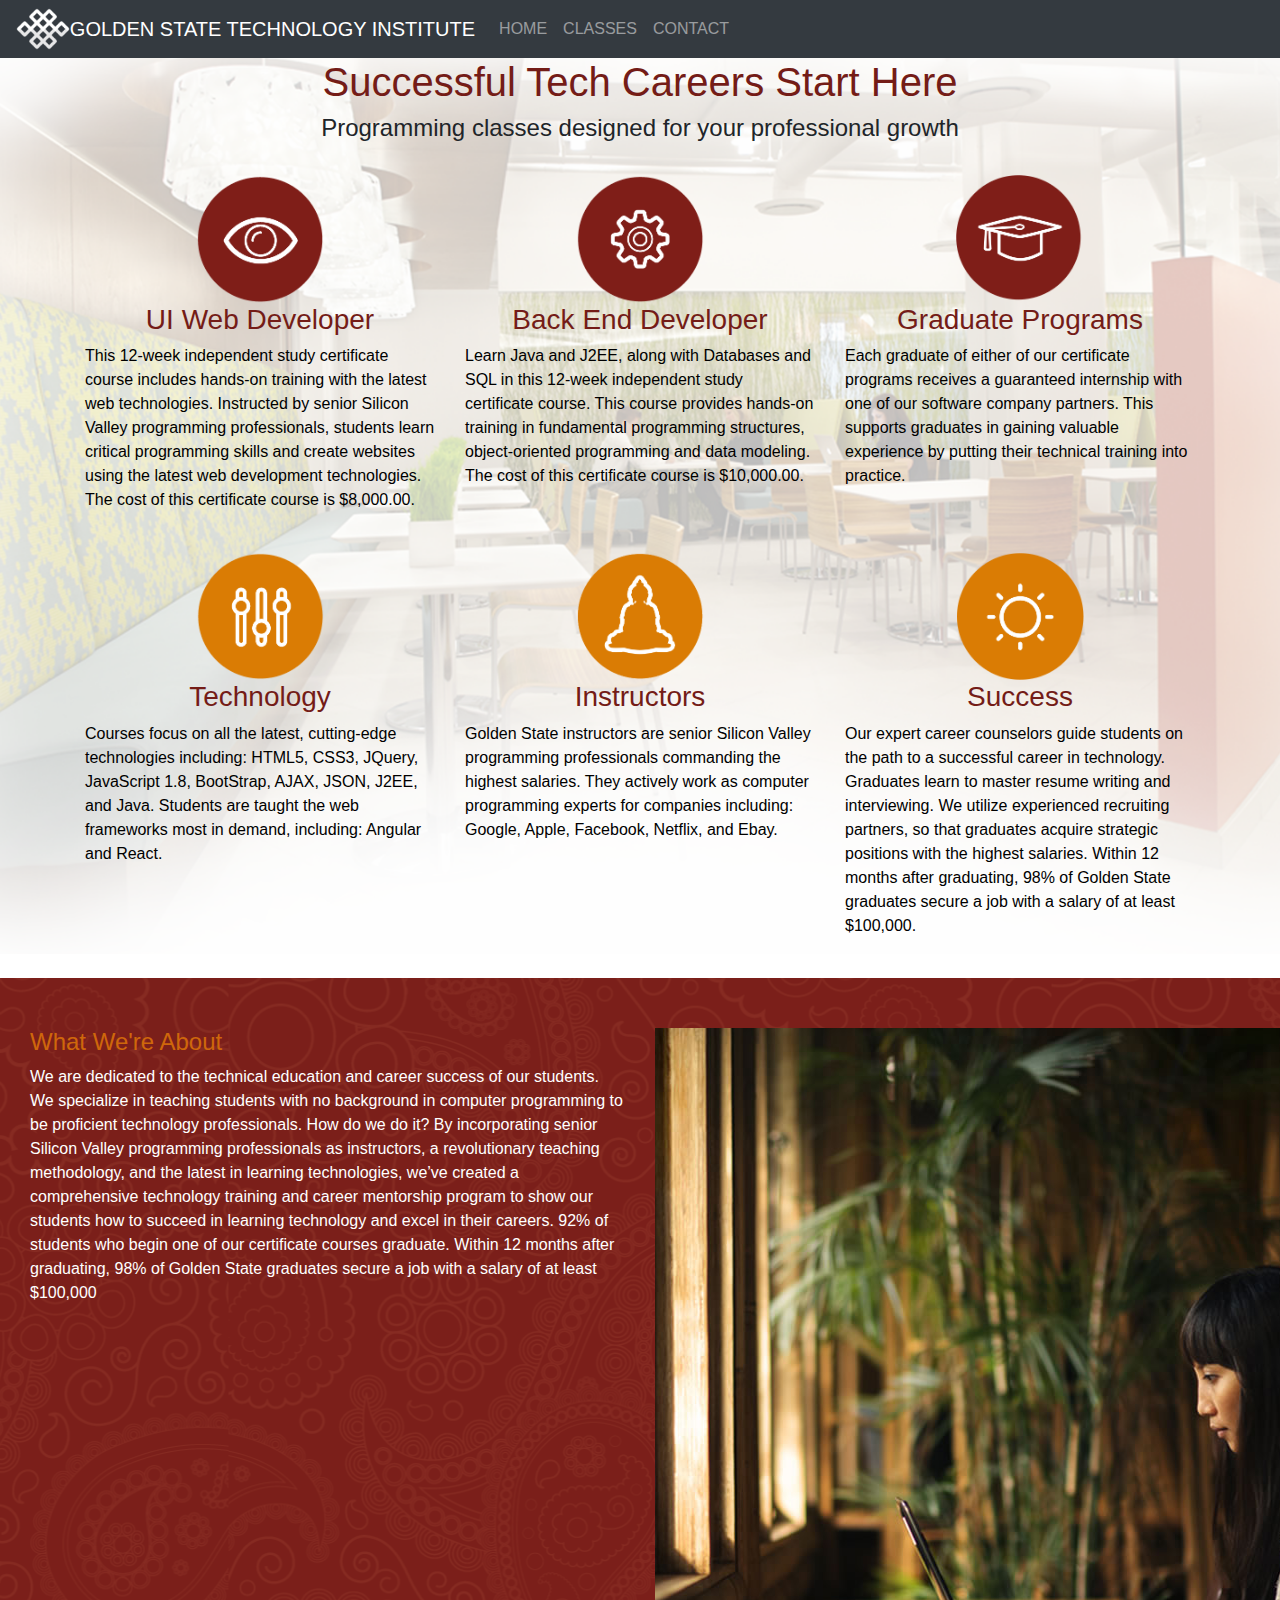
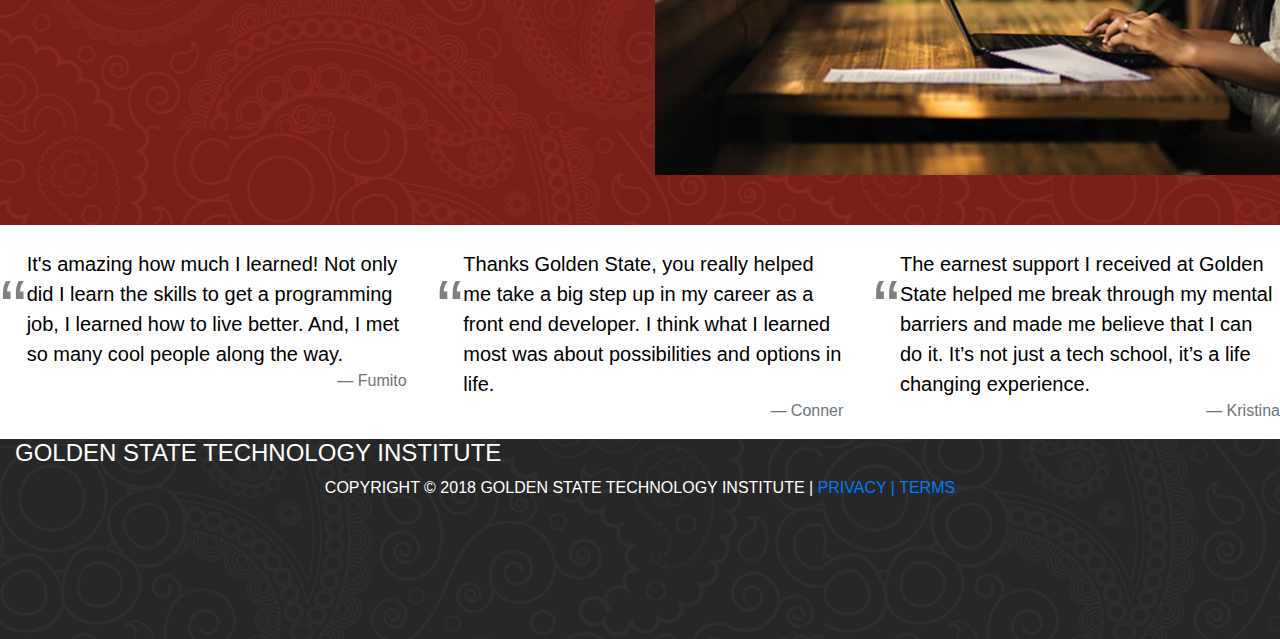
==== GoldenStateTech BootStrap/index.html @ 3959b68e "Added Bootstrap Homework" ====
<!DOCTYPE html>
<html lang="en">
	<head>
		<meta charset="utf-8">
		<meta name="viewport" content="width=device-width, initial-scale=1, shrink-to-fit=no">
		<link href="css/bootstrap.min.css" rel="stylesheet"> 
		<link rel="stylesheet" type="text/css" href="css/css.css"> 
		<title>
			Golden State Technology Institute
		</title>
	</head>
	<body>
		<nav class="navbar navbar-expand-lg navbar-dark bg-dark text-uppercase">  
			<img src="img/logo.png">
		  <a class="navbar-brand" href="#">Golden State Technology Institute</a>
		  <button class="navbar-toggler" type="button" data-toggle="collapse" data-target="#navbarSupportedContent" aria-controls="navbarSupportedContent" aria-expanded="false" aria-label="Toggle navigation">
			 <span class="navbar-toggler-icon"></span>
		  </button>

		  <div class="collapse navbar-collapse" id="navbarSupportedContent">
			 <ul class="navbar-nav mr-auto">
				<li class="nav-item" id="active">
				  <a class="nav-link" href="#">Home <span class="sr-only">(current)</span></a>
				</li>
				<li class="nav-item">
				  <a class="nav-link" href="#">Classes</a>
				</li> 
				<li class="nav-item">
				  <a class="nav-link" href="#">Contact</a>
				</li>
				</ul>
		  </div>
		</nav> 

		<section class="top-info container-fluid"> 
			<div class="container"> 
			<div class="text-center">
			<h1>Successful Tech Careers Start Here</h1>
			<h4>Programming classes designed for your professional growth</h4> 
			</div>
			<br>
			<div class="row">
				<div class="col-4">
					<img class="icon" src="img/icon1.png">
					<h3>UI Web Developer</h3>
					<p>This 12-week independent study certificate course includes hands-on training with the latest web technologies. Instructed by senior Silicon Valley programming professionals, students learn critical programming skills and create websites using the latest web development technologies. The cost of this certificate course is $8,000.00.</p>
				</div>
				<div class="col-4">
					<img class="icon"  src="img/icon2.png">
					<h3>Back End Developer</h3>
					<p>Learn Java and J2EE, along with Databases and SQL in this 12-week independent study certificate course. This course provides hands-on training in fundamental programming structures, object-oriented programming and data modeling. The cost of this certificate course is $10,000.00.</p>
				</div>
				<div class="col-4">
					<img  class="icon" src="img/icon3.png">
					<h3>Graduate Programs</h3>
					<p>Each graduate of either of our certificate programs receives a guaranteed internship with one of our software company partners. This supports graduates in gaining valuable experience by putting their technical training into practice.</p>
				</div>
			</div>
			<br>
			<div class="row">
				<div class="col-4"> 
					<img  class="icon" src="img/icon4.png">
					<h3>Technology</h3>
					<p>Courses focus on all the latest, cutting-edge technologies including: HTML5, CSS3, JQuery, JavaScript 1.8, BootStrap, AJAX, JSON, J2EE, and Java. Students are taught the web frameworks most in demand, including: Angular and React.</p>
				</div>
				<div class="col-4">
					<img  class="icon" src="img/icon5.png">
					<h3>Instructors</h3>
					<p>Golden State instructors are senior Silicon Valley programming professionals commanding the highest salaries. They actively work as computer programming experts for companies including: Google, Apple, Facebook, Netflix, and Ebay.</p>
				</div>
				<div class="col-4">
					<img  class="icon" src="img/icon6.png">
					<h3>Success</h3>
					<p>Our expert career counselors guide students on the path to a successful career in technology. Graduates learn to master resume writing and interviewing. We utilize experienced recruiting partners, so that graduates acquire strategic positions with the highest salaries. Within 12 months after graduating, 98% of Golden State graduates secure a job with a salary of at least $100,000.</p>
				</div>
			</div>
			</div>
		</section> 
			<br>
		<section class="what-we-are">
			<div class="row">
				<div class="col-lg-6 container">
					<h4>What We're About</h4>
					<p>We are dedicated to the technical education and career success of our students. We specialize in teaching students with no background in computer programming to be proficient technology professionals. How do we do it? By incorporating senior Silicon Valley programming professionals as instructors, a revolutionary teaching methodology, and the latest in learning technologies, we’ve created a comprehensive technology training and career mentorship program to show our students how to succeed in learning technology and excel in their careers. 92% of students who begin one of our certificate courses graduate. Within 12 months after graduating, 98% of Golden State graduates secure a job with a salary of at least $100,000</p>
				</div>
				<div class="img-fluid d-none d-lg-block col-lg-6">
					<img src="img/info_img.jpg"> 
				</div> 
			</div> 
		</section>
			<br>
			<div class="row">
				<blockquote class="col-md-4 blockquote d-sm-block">
					  <span class="quote-mark">“   </span><p class="mb-0"> It's amazing how much I learned! Not only did I learn the skills to get a programming job, I learned how to live better. And, I met so many cool people along the way.</p>
					  <footer class="blockquote-footer text-right">Fumito</footer>
				</blockquote>
				<blockquote class="col-md-4 blockquote  d-sm-block">
					  <span class="quote-mark">“   </span><p class="mb-0"> Thanks Golden State, you really helped me take a big step up in my career as a front end developer. I think what I learned most was about possibilities and options in life.</p>
					  <footer class="blockquote-footer text-right">Conner</footer>
				</blockquote>
				<blockquote class="col-md-4 blockquote  d-sm-block">
					  <span class="quote-mark">“   </span><p class="mb-0"> The earnest support I received at Golden State helped me break through my mental barriers and made me believe that I can do it. It’s not just a tech school, it’s a life changing experience.</p>
					  <footer class="blockquote-footer text-right">Kristina</footer>
				</blockquote>
			</div>

			<footer class="text-uppercase container-fluid real-footer">
				<h4>Golden State Technology Institute</h4> 
				<div class="text-center">
					<span>Copyright © 2018 Golden State Technology Institute    |    </span>
					<a href="#">Privacy    |   </a> 
					<a href="#">Terms</a>
				</div>
			</footer>


		<script src="https://ajax.googleapis.com/ajax/libs/jquery/1.12.4/jquery.min.js"></script>
		<script src="https://cdnjs.cloudflare.com/ajax/libs/popper.js/1.12.9/umd/popper.min.js" integrity="sha384-ApNbgh9B+Y1QKtv3Rn7W3mgPxhU9K/ScQsAP7hUibX39j7fakFPskvXusvfa0b4Q" crossorigin="anonymous"></script>
		<script src="js/bootstrap.min.js"></script>
	</body>
</html>
---- GoldenStateTech BootStrap/css/css.css ----
nav img { 
	max-height: 42px;

}


.top-info {
	background-image: url("../img/billboard.png");
	background-size: cover;
	background-repeat: no-repeat;
	background-position: center;
}


.icon{
	width: 77%;
	max-width: 128px;
	display: block;
    margin-left: auto;
    margin-right: auto;
}

.what-we-are {
	background-image: url("../img/paisley-maroon.png");
	background-repeat: stretch;
	background-size: auto;
	background-position-x: 50%; 
	padding: 50px 30px;

}

.what-we-are p {
	color: white;
}

.what-we-are h4 {
	color: rgb(207,103,11);
	font-variant: bold;
}




#active {
	text-decoration-color: rgb(207,103,11);
	color: rgb(207,103,11);
}

nav {
	display: block;
}

h1 {
	color: rgb(116,28,23);

}
h3 {
	color: rgb(116,28,23);
	text-align: center;
}

 {
	color: rgb(207,103,11);
}

p {
	color: black;
}

.quote-mark {
	font-size: 80px;
	color: gray;
	float: left;
	display: inline;
	height: 100%;
	font-family: "Helvetica";
	/*line-height: 500px;
*/
}

.real-footer {
	background-image: url("../img/paisley-gray.png");
	min-height: 200px;
	color: white;
}
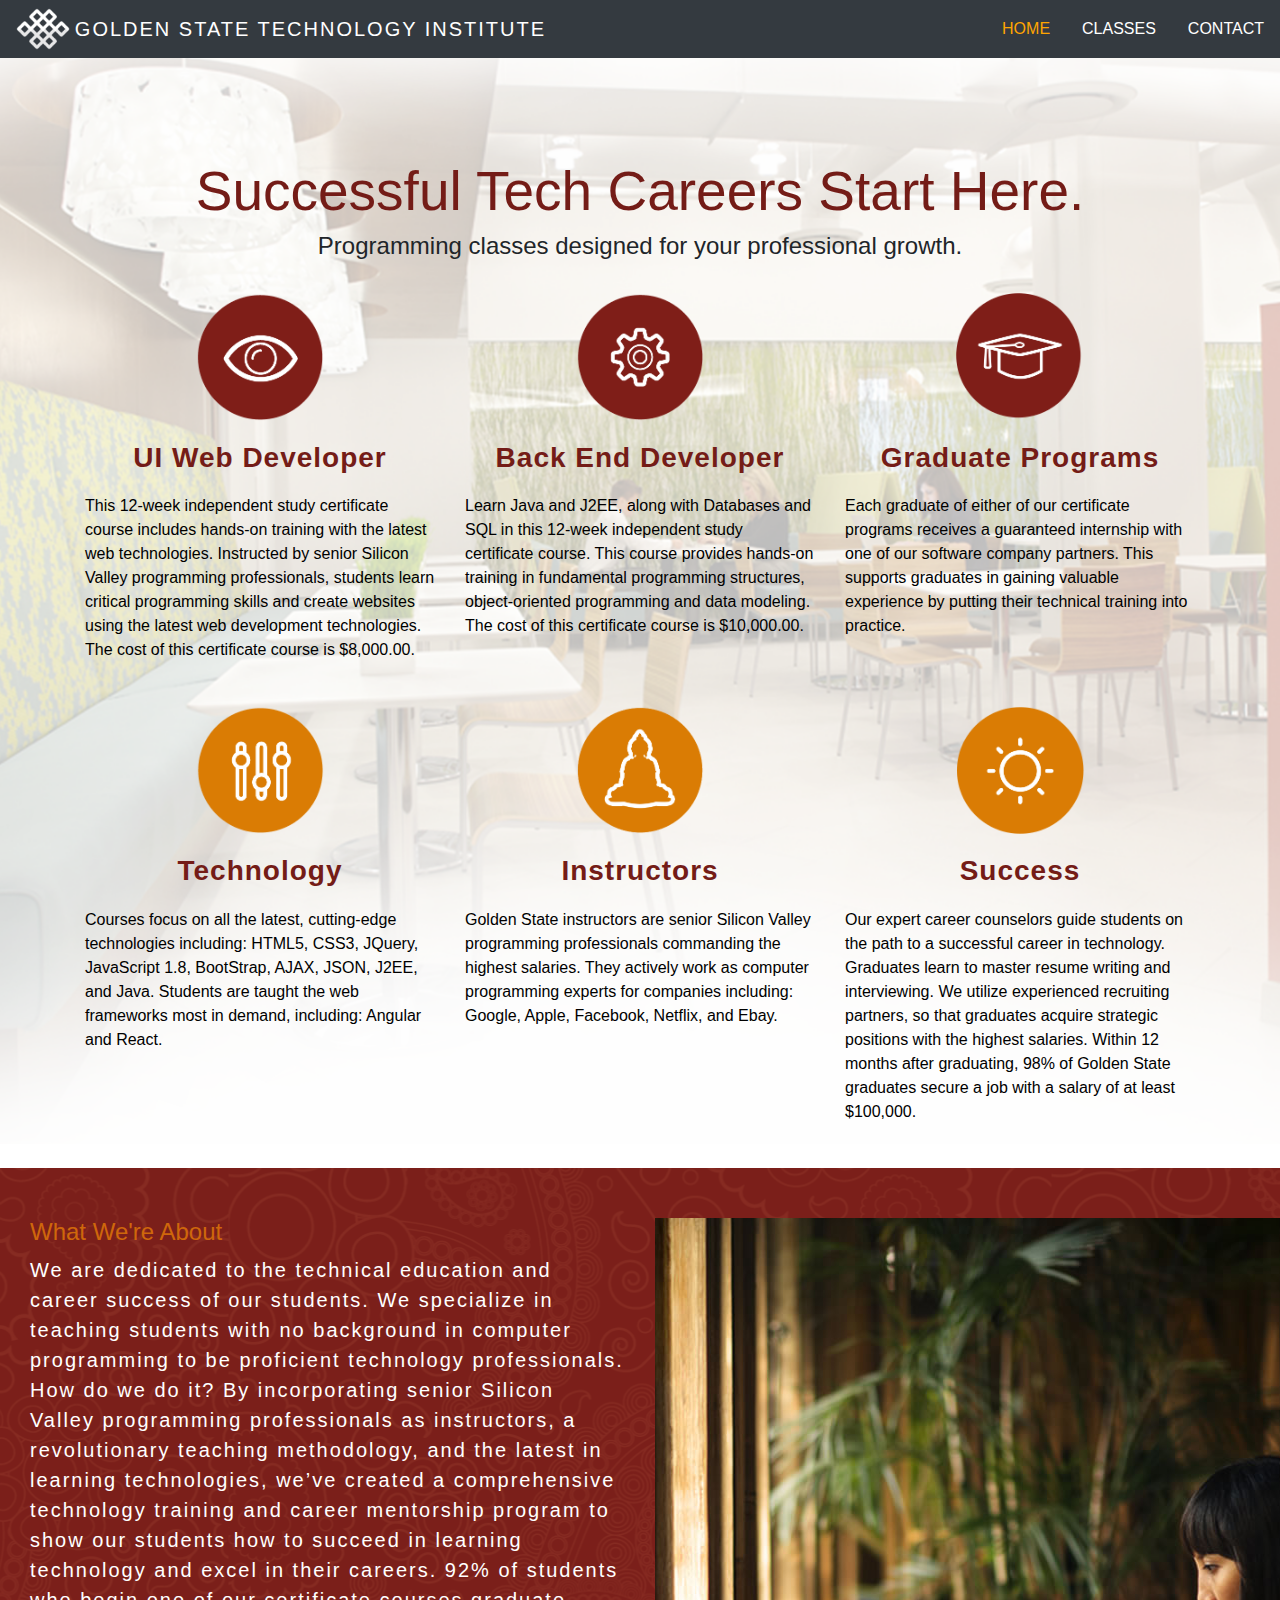
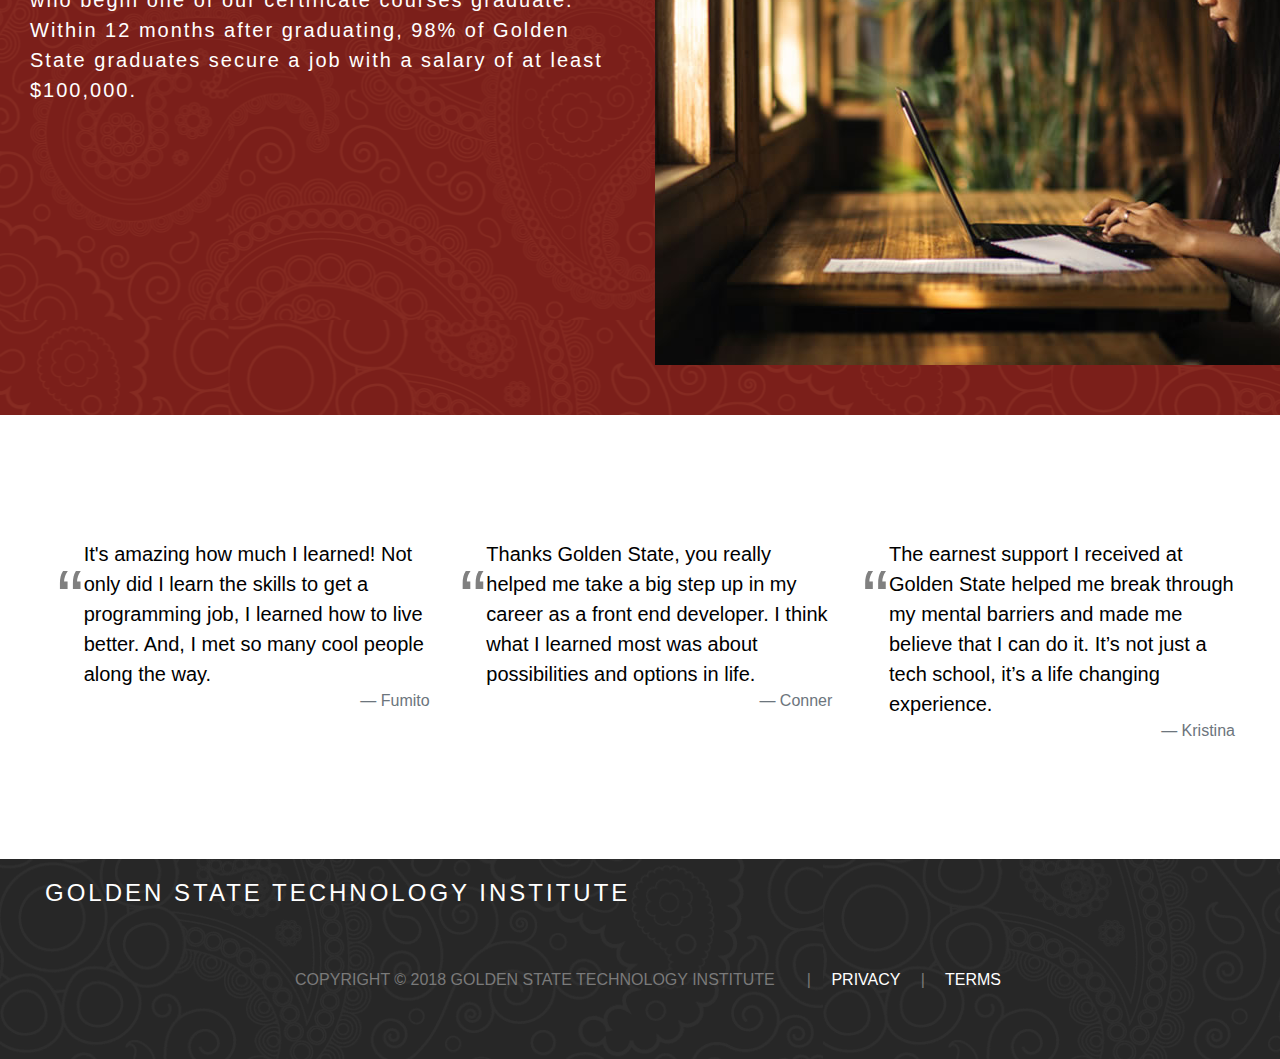
==== commit 4595462b: "Bootstrap + CSS Changes" ====
--- a/GoldenStateTech BootStrap/index.html
+++ b/GoldenStateTech BootStrap/index.html
@@ -13,30 +13,28 @@
 		<nav class="navbar navbar-expand-lg navbar-dark bg-dark text-uppercase">  
 			<img src="img/logo.png">
 		  <a class="navbar-brand" href="#">Golden State Technology Institute</a>
-		  <button class="navbar-toggler" type="button" data-toggle="collapse" data-target="#navbarSupportedContent" aria-controls="navbarSupportedContent" aria-expanded="false" aria-label="Toggle navigation">
+		  <!-- <button class="navbar-toggler" type="button" data-toggle="collapse" data-target="#navbarSupportedContent" aria-controls="navbarSupportedContent" aria-expanded="false" aria-label="Toggle navigation">
 			 <span class="navbar-toggler-icon"></span>
-		  </button>
+		  </button> -->
 
-		  <div class="collapse navbar-collapse" id="navbarSupportedContent">
-			 <ul class="navbar-nav mr-auto">
-				<li class="nav-item" id="active">
-				  <a class="nav-link" href="#">Home <span class="sr-only">(current)</span></a>
-				</li>
-				<li class="nav-item">
-				  <a class="nav-link" href="#">Classes</a>
-				</li> 
-				<li class="nav-item">
-				  <a class="nav-link" href="#">Contact</a>
-				</li>
-				</ul>
-		  </div>
+		<ul class="nav navi-links">
+		  <li class="nav-item">
+			 <a class="nav-link active-link" href="#">Home</a>
+		  </li>
+		  <li class="nav-item">
+			 <a class="nav-link" href="#">Classes</a>
+		  </li>
+		  <li class="nav-item">
+			 <a class="nav-link" href="#">Contact</a>
+		  </li>
+		</ul>
 		</nav> 
 
 		<section class="top-info container-fluid"> 
 			<div class="container"> 
 			<div class="text-center">
-			<h1>Successful Tech Careers Start Here</h1>
-			<h4>Programming classes designed for your professional growth</h4> 
+			<h1>Successful Tech Careers Start Here.</h1>
+			<h4>Programming classes designed for your professional growth.</h4> 
 			</div>
 			<br>
 			<div class="row">
@@ -81,7 +79,7 @@
 			<div class="row">
 				<div class="col-lg-6 container">
 					<h4>What We're About</h4>
-					<p>We are dedicated to the technical education and career success of our students. We specialize in teaching students with no background in computer programming to be proficient technology professionals. How do we do it? By incorporating senior Silicon Valley programming professionals as instructors, a revolutionary teaching methodology, and the latest in learning technologies, we’ve created a comprehensive technology training and career mentorship program to show our students how to succeed in learning technology and excel in their careers. 92% of students who begin one of our certificate courses graduate. Within 12 months after graduating, 98% of Golden State graduates secure a job with a salary of at least $100,000</p>
+					<p>We are dedicated to the technical education and career success of our students. We specialize in teaching students with no background in computer programming to be proficient technology professionals. How do we do it? By incorporating senior Silicon Valley programming professionals as instructors, a revolutionary teaching methodology, and the latest in learning technologies, we’ve created a comprehensive technology training and career mentorship program to show our students how to succeed in learning technology and excel in their careers. 92% of students who begin one of our certificate courses graduate. Within 12 months after graduating, 98% of Golden State graduates secure a job with a salary of at least $100,000.</p>
 				</div>
 				<div class="img-fluid d-none d-lg-block col-lg-6">
 					<img src="img/info_img.jpg"> 
@@ -89,7 +87,7 @@
 			</div> 
 		</section>
 			<br>
-			<div class="row">
+			<div class="row testimonials">
 				<blockquote class="col-md-4 blockquote d-sm-block">
 					  <span class="quote-mark">“   </span><p class="mb-0"> It's amazing how much I learned! Not only did I learn the skills to get a programming job, I learned how to live better. And, I met so many cool people along the way.</p>
 					  <footer class="blockquote-footer text-right">Fumito</footer>
@@ -106,9 +104,9 @@
 
 			<footer class="text-uppercase container-fluid real-footer">
 				<h4>Golden State Technology Institute</h4> 
-				<div class="text-center">
-					<span>Copyright © 2018 Golden State Technology Institute    |    </span>
-					<a href="#">Privacy    |   </a> 
+				<div class="text-center footer-copyright">
+					<span class="copyright-text">Copyright © 2018 Golden State Technology Institute</span><span>|</span>
+					<a href="#">Privacy</a> <span>|</span>
 					<a href="#">Terms</a>
 				</div>
 			</footer>
--- a/GoldenStateTech BootStrap/css/css.css
+++ b/GoldenStateTech BootStrap/css/css.css
@@ -1,18 +1,63 @@
 
+
+.navbar-brand {
+	margin-left: 5px;
+	font-weight: 200;
+	letter-spacing: 2px;
+}
+
+.navi-links {
+    position: absolute;
+    right: 0px;
+    font-weight: 100;
+}
 
 nav img { 
 	max-height: 42px;
 
 }
 
+.active-link {
+	color: orange;
+}
+
+nav a {
+	color: white;
+
+}
+nav a:hover {
+	color: orange;
+	
+}
 
 .top-info {
 	background-image: url("../img/billboard.png");
 	background-size: cover;
 	background-repeat: no-repeat;
 	background-position: center;
+	
+	padding-top: 100px;
+
 }
 
+.top-info h1 {
+	font-size: 55px;
+}
+
+.top-info h4 {
+	font-weight: 300;
+}
+
+.top-info h3 {
+	margin: 20px 0;
+	letter-spacing: 1px;
+	font-weight: 800;
+}
+
+.top-info p {
+	font-weight: 200;
+	margin-bottom: 20px;
+}
 
 .icon{
 	width: 77%;
@@ -29,15 +74,36 @@
 	background-position-x: 50%; 
 	padding: 50px 30px;
 
+
 }
 
 .what-we-are p {
 	color: white;
+	font-size: 1.25rem;
+	font-weight: 200;
+	letter-spacing: 2px;
+	line-height: 30px;
+
 }
 
 .what-we-are h4 {
 	color: rgb(207,103,11);
 	font-variant: bold;
+}
+
+.testimonials {
+	margin: 40px 30px 20px 40px;
+}
+
+@media screen and (min-width: 600px) {
+	.testimonials{
+	margin: 100px 30px 100px 42px;
+	}
+
+}
+
+.testimonials blockquote{
+	font-weight: 200;
 }
 
 
@@ -83,5 +149,37 @@
 .real-footer {
 	background-image: url("../img/paisley-gray.png");
 	min-height: 200px;
+	padding: 20px 0 50px 0;
 	color: white;
-}+}
+
+.real-footer h4 {
+	margin-left: 45px;
+	font: 500 1.25rem;
+	font-weight: 100;
+	letter-spacing: 3px;
+}
+
+.footer-copyright {
+	color: rgb(122, 122, 122);
+	font-weight: 100;
+	margin: 60px auto 0 auto;
+}
+
+.footer-copyright span {
+	
+	padding-right: 16px;
+	padding-left: 16px;
+}
+
+.footer-copyright a {
+	color: white;
+}
+
+.copyright-text {
+	color: rgb(122 122 122);
+}
+
+
+
+
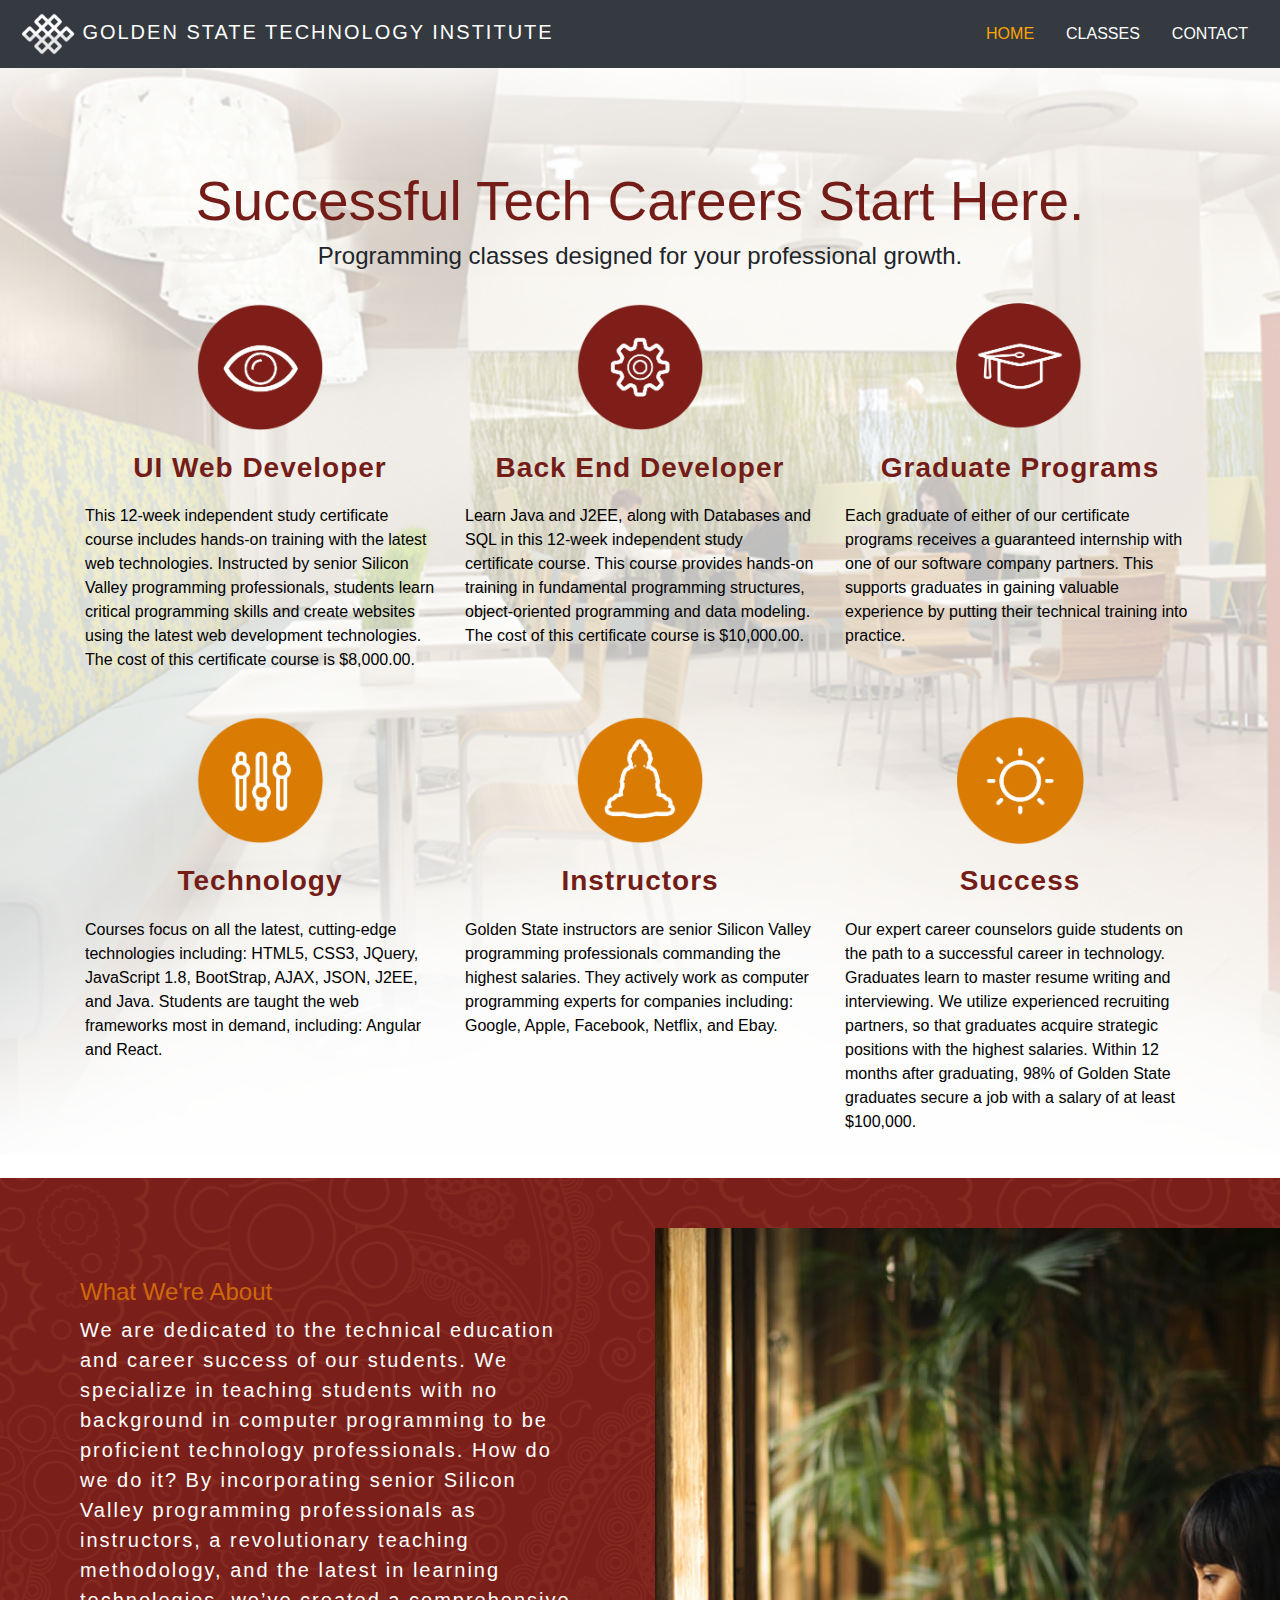
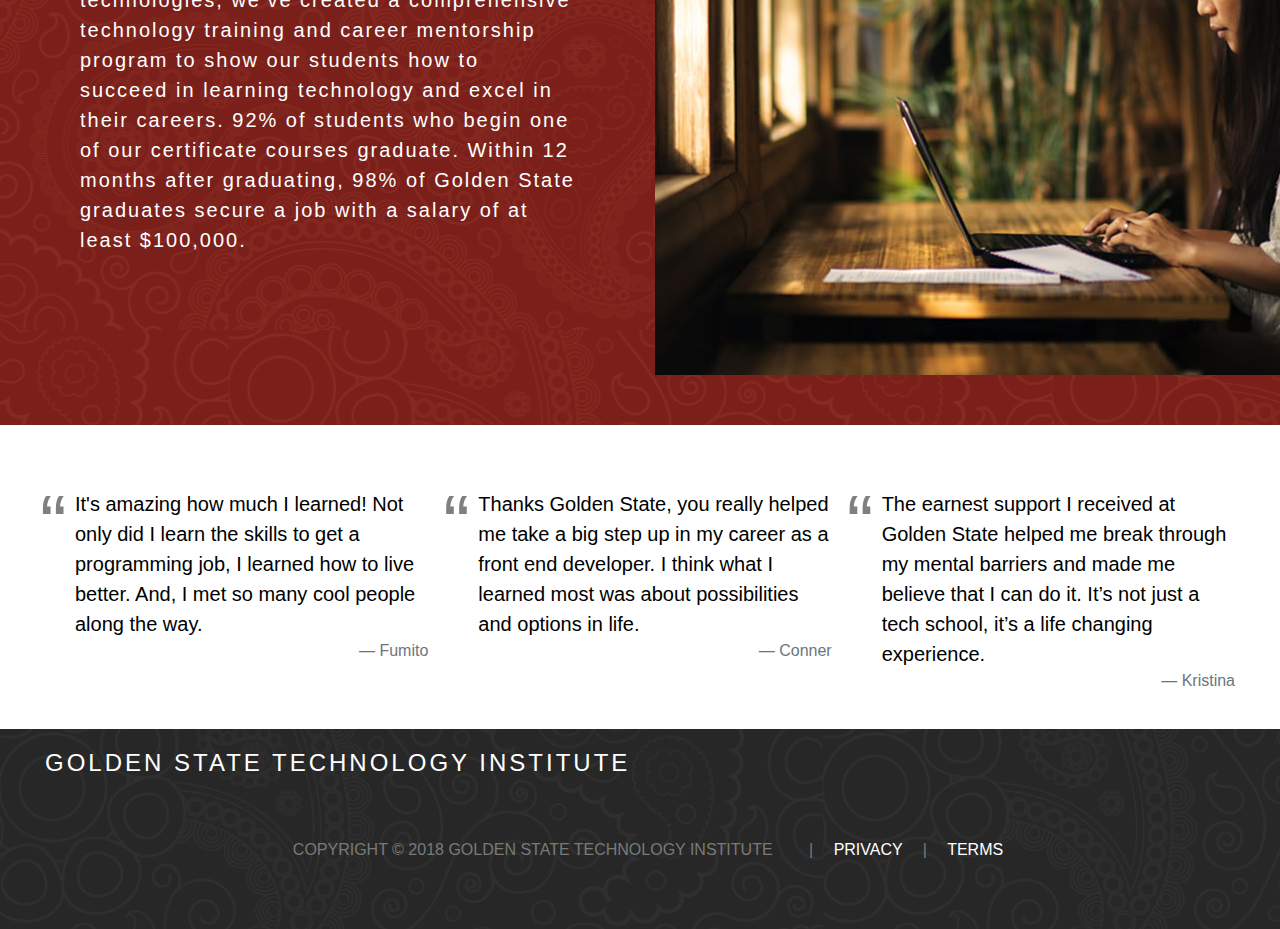
==== commit 793cd7c2: "Completed responsive functionalities" ====
--- a/GoldenStateTech BootStrap/index.html
+++ b/GoldenStateTech BootStrap/index.html
@@ -10,24 +10,44 @@
 		</title>
 	</head>
 	<body>
-		<nav class="navbar navbar-expand-lg navbar-dark bg-dark text-uppercase">  
-			<img src="img/logo.png">
-		  <a class="navbar-brand" href="#">Golden State Technology Institute</a>
+		<nav class="navbar justify-content-between navbar-dark bg-dark text-uppercase">			
+			<a class="navbar-brand" href="#">
+				<img src="img/logo.png">
+				Golden State Tech<span class="nology-institute">nology Institute</span>
+			</a>
 		  <!-- <button class="navbar-toggler" type="button" data-toggle="collapse" data-target="#navbarSupportedContent" aria-controls="navbarSupportedContent" aria-expanded="false" aria-label="Toggle navigation">
 			 <span class="navbar-toggler-icon"></span>
 		  </button> -->
 
-		<ul class="nav navi-links">
-		  <li class="nav-item">
-			 <a class="nav-link active-link" href="#">Home</a>
-		  </li>
-		  <li class="nav-item">
-			 <a class="nav-link" href="#">Classes</a>
-		  </li>
-		  <li class="nav-item">
-			 <a class="nav-link" href="#">Contact</a>
-		  </li>
-		</ul>
+			<ul class="nav navbar-right .large-navigation">
+			  <li class="nav-item">
+				 <a class="nav-link active-link" href="#">Home</a>
+			  </li>
+			  <li class="nav-item">
+				 <a class="nav-link" href="#">Classes</a>
+			  </li>
+			  <li class="nav-item">
+				 <a class="nav-link" href="#">Contact</a>
+			  </li>
+			</ul>
+			
+<!-- 			<div class="btn-group btn-group-toggle" data-toggle="buttons">
+			  <label class="btn btn-secondary active">
+			    <input type="radio" name="options" id="option1" autocomplete="off" checked> Active
+			  </label>
+			  <label class="btn btn-secondary">
+			    <input type="radio" name="options" id="option2" autocomplete="off"> Radio
+			  </label>
+			  <label class="btn btn-secondary">
+			    <input type="radio" name="options" id="option3" autocomplete="off"> Radio
+			  </label>
+			</div> -->
+
+<!-- 			<nav class="nav nav-pills bg-dark flex-column flex-sm-row justify-content-cente small-navigation">
+			  <a class="flex-sm-fill text-sm-center nav-link active-link" href="#">Home</a>
+			  <a class="flex-sm-fill text-sm-center nav-link" href="#">Classes</a>
+			  <a class="flex-sm-fill text-sm-center nav-link" href="#">Content</a>
+			</nav> -->
 		</nav> 
 
 		<section class="top-info container-fluid"> 
@@ -38,17 +58,17 @@
 			</div>
 			<br>
 			<div class="row">
-				<div class="col-4">
+				<div class="col-sm-12 col-lg-4">
 					<img class="icon" src="img/icon1.png">
 					<h3>UI Web Developer</h3>
 					<p>This 12-week independent study certificate course includes hands-on training with the latest web technologies. Instructed by senior Silicon Valley programming professionals, students learn critical programming skills and create websites using the latest web development technologies. The cost of this certificate course is $8,000.00.</p>
 				</div>
-				<div class="col-4">
+				<div class="col-sm-12 col-lg-4">
 					<img class="icon"  src="img/icon2.png">
 					<h3>Back End Developer</h3>
 					<p>Learn Java and J2EE, along with Databases and SQL in this 12-week independent study certificate course. This course provides hands-on training in fundamental programming structures, object-oriented programming and data modeling. The cost of this certificate course is $10,000.00.</p>
 				</div>
-				<div class="col-4">
+				<div class="col-sm-12 col-lg-4">
 					<img  class="icon" src="img/icon3.png">
 					<h3>Graduate Programs</h3>
 					<p>Each graduate of either of our certificate programs receives a guaranteed internship with one of our software company partners. This supports graduates in gaining valuable experience by putting their technical training into practice.</p>
@@ -56,17 +76,17 @@
 			</div>
 			<br>
 			<div class="row">
-				<div class="col-4"> 
+				<div class="col-sm-12 col-lg-4"> 
 					<img  class="icon" src="img/icon4.png">
 					<h3>Technology</h3>
 					<p>Courses focus on all the latest, cutting-edge technologies including: HTML5, CSS3, JQuery, JavaScript 1.8, BootStrap, AJAX, JSON, J2EE, and Java. Students are taught the web frameworks most in demand, including: Angular and React.</p>
 				</div>
-				<div class="col-4">
+				<div class="col-sm-12 col-lg-4">
 					<img  class="icon" src="img/icon5.png">
 					<h3>Instructors</h3>
 					<p>Golden State instructors are senior Silicon Valley programming professionals commanding the highest salaries. They actively work as computer programming experts for companies including: Google, Apple, Facebook, Netflix, and Ebay.</p>
 				</div>
-				<div class="col-4">
+				<div class="col-sm-12 col-lg-4">
 					<img  class="icon" src="img/icon6.png">
 					<h3>Success</h3>
 					<p>Our expert career counselors guide students on the path to a successful career in technology. Graduates learn to master resume writing and interviewing. We utilize experienced recruiting partners, so that graduates acquire strategic positions with the highest salaries. Within 12 months after graduating, 98% of Golden State graduates secure a job with a salary of at least $100,000.</p>
@@ -78,8 +98,10 @@
 		<section class="what-we-are">
 			<div class="row">
 				<div class="col-lg-6 container">
-					<h4>What We're About</h4>
-					<p>We are dedicated to the technical education and career success of our students. We specialize in teaching students with no background in computer programming to be proficient technology professionals. How do we do it? By incorporating senior Silicon Valley programming professionals as instructors, a revolutionary teaching methodology, and the latest in learning technologies, we’ve created a comprehensive technology training and career mentorship program to show our students how to succeed in learning technology and excel in their careers. 92% of students who begin one of our certificate courses graduate. Within 12 months after graduating, 98% of Golden State graduates secure a job with a salary of at least $100,000.</p>
+					<div class="text-of-what-we-are">
+						<h4>What We're About</h4>
+						<p>We are dedicated to the technical education and career success of our students. We specialize in teaching students with no background in computer programming to be proficient technology professionals. How do we do it? By incorporating senior Silicon Valley programming professionals as instructors, a revolutionary teaching methodology, and the latest in learning technologies, we’ve created a comprehensive technology training and career mentorship program to show our students how to succeed in learning technology and excel in their careers. 92% of students who begin one of our certificate courses graduate. Within 12 months after graduating, 98% of Golden State graduates secure a job with a salary of at least $100,000.</p>
+					</div>
 				</div>
 				<div class="img-fluid d-none d-lg-block col-lg-6">
 					<img src="img/info_img.jpg"> 
@@ -88,15 +110,15 @@
 		</section>
 			<br>
 			<div class="row testimonials">
-				<blockquote class="col-md-4 blockquote d-sm-block">
+				<blockquote class="col-xl-4 blockquote col-md-12">
 					  <span class="quote-mark">“   </span><p class="mb-0"> It's amazing how much I learned! Not only did I learn the skills to get a programming job, I learned how to live better. And, I met so many cool people along the way.</p>
 					  <footer class="blockquote-footer text-right">Fumito</footer>
 				</blockquote>
-				<blockquote class="col-md-4 blockquote  d-sm-block">
+				<blockquote class="col-xl-4 blockquote  col-md-12">
 					  <span class="quote-mark">“   </span><p class="mb-0"> Thanks Golden State, you really helped me take a big step up in my career as a front end developer. I think what I learned most was about possibilities and options in life.</p>
 					  <footer class="blockquote-footer text-right">Conner</footer>
 				</blockquote>
-				<blockquote class="col-md-4 blockquote  d-sm-block">
+				<blockquote class="col-xl-4 blockquote  col-md-12">
 					  <span class="quote-mark">“   </span><p class="mb-0"> The earnest support I received at Golden State helped me break through my mental barriers and made me believe that I can do it. It’s not just a tech school, it’s a life changing experience.</p>
 					  <footer class="blockquote-footer text-right">Kristina</footer>
 				</blockquote>
@@ -105,9 +127,12 @@
 			<footer class="text-uppercase container-fluid real-footer">
 				<h4>Golden State Technology Institute</h4> 
 				<div class="text-center footer-copyright">
-					<span class="copyright-text">Copyright © 2018 Golden State Technology Institute</span><span>|</span>
+					<span class="copyright-text">Copyright © 2018 Golden State Technology Institute</span>
+					<span class="temp-pipe">|</span>
+					<div class="footer-privacy-terms">
 					<a href="#">Privacy</a> <span>|</span>
 					<a href="#">Terms</a>
+					</div>
 				</div>
 			</footer>
 
--- a/GoldenStateTech BootStrap/css/css.css
+++ b/GoldenStateTech BootStrap/css/css.css
@@ -1,4 +1,84 @@
-
+/*.nology-institute {
+	display: none;
+}*/
+
+.small-navigation{
+	display: none;
+	color: white;
+}
+
+.footer-privacy-terms{
+	display: inline-block;
+}
+
+.real-footer h4 {
+	font: 500 1.25rem;
+	font-weight: 100;
+	letter-spacing: 3px;
+}
+
+
+@media screen and (min-width: 576px) {
+	.testimonials{
+	margin: 100px 30px 100px 42px;
+	}
+/*	.large-navigation{
+		display: none;
+	}*/	
+}
+
+@media screen and (max-width: 620px) {
+	.large-navigation{
+		display: none;
+	}
+	.small-navigation{
+		display: inline;
+	}
+	.copyright-text{
+		display: block;
+	}
+
+}
+
+@media screen and (max-width: 700px) {
+	.temp-pipe{
+		display: none;
+	}
+	.footer-privacy-terms{
+	display: block;
+	}
+	.real-footer h4 {
+		text-align: center;
+	}
+}
+
+@media screen and (min-width: 700px) {
+	.real-footer h4 {
+		margin-left: 45px;
+	}
+}
+
+
+@media screen and (min-width: 620px) {
+/*	.nology-institute {
+		display: inline;
+	}*/
+}
+	
+
+@media screen and (min-width: 768px) {
+
+	/*.large-navigation{
+		display: inline;
+	}*/
+
+}
+
+@media screen and (min-width: 992px) {
+	/*.large-navigation{
+		display: inline;
+	}*/
+}
 
 .navbar-brand {
 	margin-left: 5px;
@@ -14,7 +94,6 @@
 
 nav img { 
 	max-height: 42px;
-
 }
 
 .active-link {
@@ -23,11 +102,9 @@
 
 nav a {
 	color: white;
-
 }
 nav a:hover {
 	color: orange;
-	
 }
 
 .top-info {
@@ -35,9 +112,7 @@
 	background-size: cover;
 	background-repeat: no-repeat;
 	background-position: center;
-	
 	padding-top: 100px;
-
 }
 
 .top-info h1 {
@@ -73,8 +148,10 @@
 	background-size: auto;
 	background-position-x: 50%; 
 	padding: 50px 30px;
-
-
+}
+
+.text-of-what-we-are {
+	margin: 50px 50px;
 }
 
 .what-we-are p {
@@ -83,6 +160,7 @@
 	font-weight: 200;
 	letter-spacing: 2px;
 	line-height: 30px;
+	vertical-align: middle;
 
 }
 
@@ -95,18 +173,14 @@
 	margin: 40px 30px 20px 40px;
 }
 
-@media screen and (min-width: 600px) {
-	.testimonials{
-	margin: 100px 30px 100px 42px;
-	}
-
-}
-
 .testimonials blockquote{
 	font-weight: 200;
-}
-
-
+	position: relative;
+}
+
+.testimonials blockquote p{
+	margin-left: 20px;
+}
 
 
 #active {
@@ -122,15 +196,12 @@
 	color: rgb(116,28,23);
 
 }
+
 h3 {
 	color: rgb(116,28,23);
 	text-align: center;
 }
 
- {
-	color: rgb(207,103,11);
-}
-
 p {
 	color: black;
 }
@@ -138,12 +209,12 @@
 .quote-mark {
 	font-size: 80px;
 	color: gray;
-	float: left;
 	display: inline;
 	height: 100%;
 	font-family: "Helvetica";
-	/*line-height: 500px;
-*/
+	position: absolute;
+    top: -25px;
+    left: 0;
 }
 
 .real-footer {
@@ -153,12 +224,7 @@
 	color: white;
 }
 
-.real-footer h4 {
-	margin-left: 45px;
-	font: 500 1.25rem;
-	font-weight: 100;
-	letter-spacing: 3px;
-}
+
 
 .footer-copyright {
 	color: rgb(122, 122, 122);
@@ -183,3 +249,4 @@
 
 
 
+
